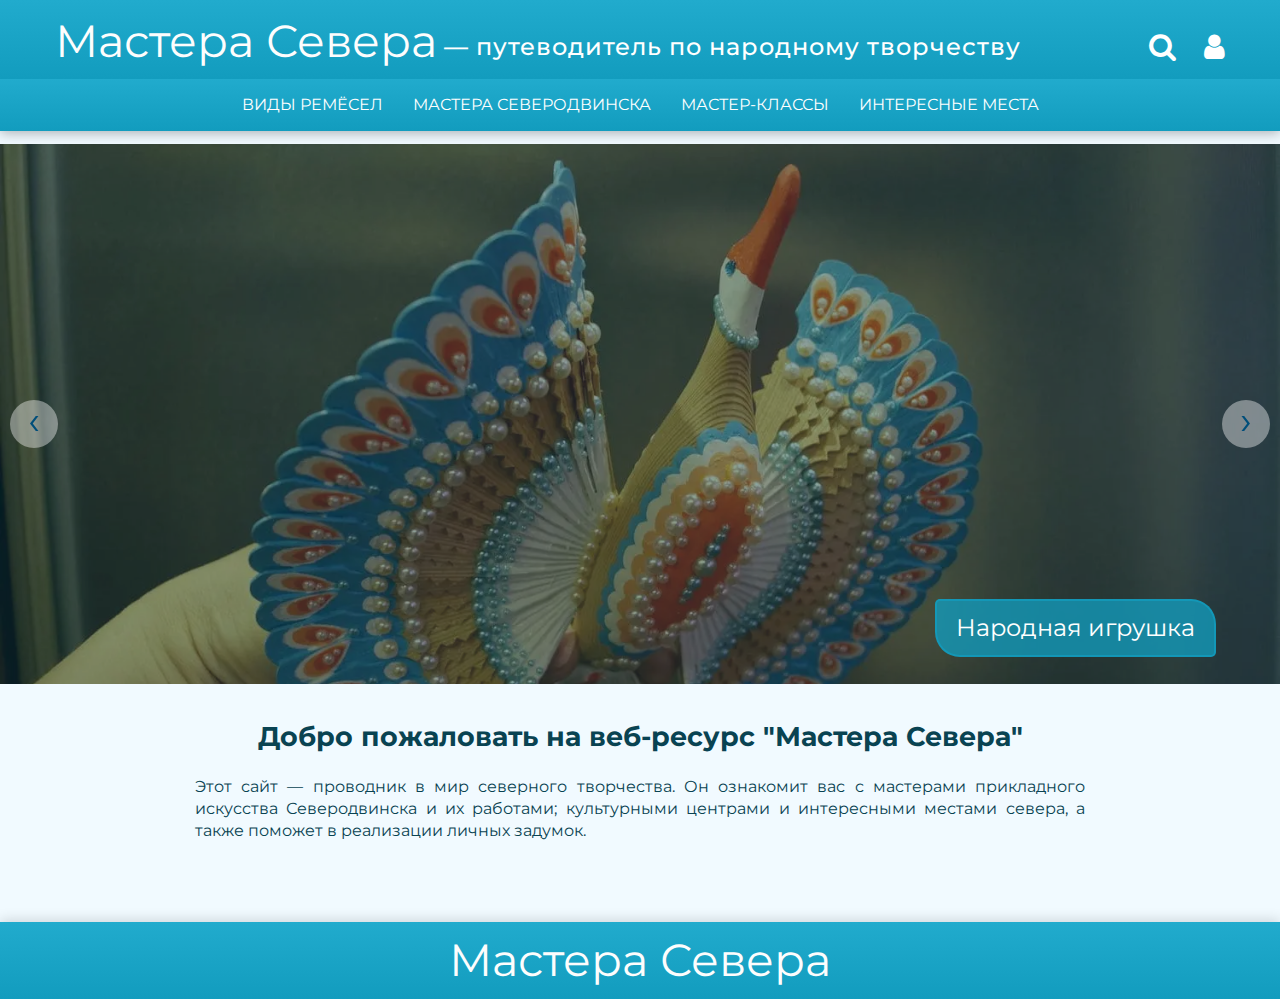
==== index.htm @ 3c2145d6 "Исправил фотографию в интересных местах" ====
<!DOCTYPE html>
<html lang="ru">

<head>
   <meta charset="UTF-8">
   <meta name="viewport" content="width=device-width, initial-scale=1.0">
   <title>Мастера Севера</title>
   <link rel="preconnect" href="https://fonts.googleapis.com">
   <link rel="preconnect" href="https://fonts.gstatic.com" crossorigin>
   <link href="https://fonts.googleapis.com/css2?family=Montserrat:wght@400;700&display=swap" rel="stylesheet">
   <link rel="stylesheet" href="css/font-awesome.css">
   <link rel="stylesheet" href="css/normalize.css">
   <link rel="stylesheet" href="styles.css">
   <link rel="stylesheet" href="css/media.css">
   <link rel="stylesheet" href="css/owl.carousel.min.css">
   <link rel="stylesheet" href="css/owl.theme.default.min.css">
   <script src="js/jquery-3.6.0.min.js"></script>
</head>

<body>
   <div class="wrapper">
      <header class="header">
         <div class="upper-header">
            <div class="center">
               <div class="upper-header__content">
                  <span class="site-title"><a href="./index.htm">Мастера Севера </a> <span>&nbsp;—&nbsp;путеводитель по народному творчеству</span></span>

                  <div class="user-block">
                     <a href="#"><i class="fa fa-search" aria-hidden="true"></i></a>
                     <a href="login.htm"><i class="fa fa-user" aria-hidden="true"></i></a>
                     <!-- <button class="m-menu">
                           <span class="line"></span>
                           <span class="line"></span>
                           <span class="line"></span>
                        </button> -->
                  </div>

                  <!-- <div class="upper-header_right">
                        <input type="text" class="search-input" placeholder="Поиск по сайту...">

                        <div class="log-panel">
                           <div class="entrance" aria-hidden="true">
                              <div class="modal-dialog">
                              <div class="modal-header">
                                 <h2>Вход</h2>
                                 <a href="#" class="btn-close closemodal" aria-hidden="true">&times;</a>
                              </div>
                              <div class="modal-body">
                                 <input type="text" name="user" placeholder="Логин" size="20" /><br>
                                 <input type="text" name="pass" placeholder="Пароль" size="20" /></div>
                              <div class="modal-footer">
                              
                                 <a href="#" class="btn">Войти</a>
                              </div>
                              </div>
                           </div>

                           <div class="registration" aria-hidden="true">
                              <div class="modal-dialog">
                              <div class="modal-header">
                                 <h2>Регистрация</h2>
                                 <a href="#" class="btn-close closemodal" aria-hidden="true">&times;</a>
                              </div>
                              <div class="modal-body">
                                 <input type="text" name="user" placeholder="Логин" size="20" /><br>
                                 <input type="text" name="pass" placeholder="Пароль" size="20" /></div>
                              <div class="modal-footer">
                              
                                 <a href="#" class="btn">Зарегистрироваться</a>
                              </div>
                              </div>
                           </div>
                           
                           <a href="#" class="nav-link modal-enter">Вход</a>
                           <a href="#" class="nav-link modal-reg">Регистрация</a>
                        </div>
                     </div> -->
               </div>
            </div>
         </div>

         <nav class="header-nav">
            <input type="checkbox" name="toggle" id="menu" class="menu-toggle">
            <label for="menu" class="menu-toggle"><i class="fa fa-bars"></i>Меню</label>
            <ul class="header-list">
               <!-- <li class="header-item">
                  <a href="./index.htm">Новости</a>
               </li> -->
               <li class="header-item">
                  <a href="top.htm">Виды ремёсел</a>
               </li>
               <!-- <li class="header-item">
                  <input type="checkbox" name="toggle" class="submenu-toggle" id="sub_m1">
                  <a href="top.htm">Виды изделий</a>
                  <label for="sub_m1" class="submenu-toggle"><i class="fa"></i></label>
                  <ul class="dropdown-list">
                     <li class="dropdown-item">
                        <a href="toys.htm">Игрушки</a>
                     </li>
                     <li class="dropdown-item">
                        <a href="#">Одежда</a>
                        <ul>
                           <li><a href="#">Юбки</a></li>
                           <li><a href="#">Брючки</a></li>
                           <li><a href="#">Сарафаны</a></li>
                        </ul>
                     </li>
                  </ul>
               </li>               
               <li class="header-item">
                  <input type="checkbox" name="toggle" class="submenu-toggle" id="sub_m2">
                  <a href="materials.htm">Материалы</a>
                  <label for="sub_m2" class="submenu-toggle"><i class="fa"></i></label>
                  <ul class="dropdown-list">
                     <li class="dropdown-item">
                        <a href="#">Древесина</a>
                     </li>
                     <li class="dropdown-item">
                        <a href="#">Мягкие материалы</a>
                     </li>
                  </ul>
               </li> -->
               <li class="header-item">
                  <!-- <input type="checkbox" name="toggle" class="submenu-toggle" id="sub_m3"> -->
                  <a href="./masters.htm">Мастера Северодвинска</a>
                  <!-- <label for="sub_m3" class="submenu-toggle"><i class="fa"></i></label> -->
                  <!-- <ul class="dropdown-list">
                           <li class="dropdown-item">
                              <a href="./balabanova.htm">Балабанова Ирина</a>
                           </li>
                           <li class="dropdown-item">
                              <a href="./gordon.htm">Гордон Елена</a>
                           </li>
                           <li class="dropdown-item">
                              <a href="./primakova.htm">Примакова Наталья</a>
                           </li>
                           <li class="dropdown-item">
                              <a href="./savchenko.htm">Савченко Лариса</a>
                           </li>
                           <li class="dropdown-item">
                              <a href="./torchova.htm">Торохова Анна</a>
                           </li>
                        </ul> -->
               </li>
               <!-- <li class="header-item">
                  <a href="#">Ярмарка Талантов</a>
               </li> -->
               <li class="header-item">
                  <a href="./master-class.htm">Мастер-классы</a>
               </li>
               <li class="header-item">
                  <a href="int-places.htm">Интересные места</a>
               </li>
               <li class="header-item user">
                     <a href="#" title="Поиск по сайту"><i class="fa fa-search" aria-hidden="true"></i></a>
                     <a href="login.htm" title="Об авторе"><i class="fa fa-user" aria-hidden="true"></i></a>
               </li>
            </ul>
         </nav>
      </header>

      <!-- Карусель -->
      <div class="main-carousel-block">
         <div class="owl-carousel main-carousel">
            <div class="owl-slide">
               <img src="img/carousel/3.webp">
               <a href="top.htm#popup" class="owl-slide-text">
                  Народная игрушка
               </a>
            </div>
            <div class="owl-slide">
               <img src="img/carousel/6.webp">
               <a href="#" class="owl-slide-text">
                  Лоскутное шитьё
               </a>
            </div>
            <div class="owl-slide">
               <img src="img/carousel/7.webp">
               <a href="#" class="owl-slide-text">
                  Гончарное дело
               </a>
            </div>
            <div class="owl-slide">
               <img src="img/carousel/8.webp">
               <a href="#" class="owl-slide-text">
                  Бондарное дело
               </a>
            </div>
            <div class="owl-slide">
               <img src="img/carousel/5.webp">
               <a href="#" class="owl-slide-text">
                  Народная игрушка
               </a>
            </div>
            <div class="owl-slide">
               <img src="img/carousel/9.webp">
               <a href="#" class="owl-slide-text">
                  Обработка бересты
               </a>
            </div>
         </div>
      </div>

      <!-- Основной контент -->
      <main class="main main-index">
         <div class="center">
            <div class="site__greetings">
               <p class="first">
                  Добро пожаловать на веб&#8209;ресурс "Мастера&nbsp;Севера"
               </p>
               <p>
                  Этот сайт — проводник в мир северного творчества. Он ознакомит вас с мастерами прикладного искусства Северодвинска и их работами; культурными центрами и интересными местами севера, а также поможет в реализации личных задумок.
               </p>
            </div>
         </div>
      </main>

      <footer class="footer">
         <div class="upper-footer">
            <div class="center">                  
               <a class="footer-title" href="./index.htm">Мастера Севера</a>
            </div>
         </div>
      </footer>
   </div>

   <!-- Подключение скриптов -->
   <script src="js/owl.carousel.min.js"></script>
   <script src="js/mainJQ.js" defer></script>
   <script src="js/main.js" defer></script>
</body>

</html>
---- styles.css ----
/********** Глобальные свойства **********/
*::selection {
   background: rgb(0, 5, 48);
   color: #fff;
}

* {
   box-sizing: border-box;
   margin: 0;
   padding: 0;
}

body {
   font-family: sans-serif;
   line-height: 1.375rem;
   background-color: #f1faff;
   padding-top: 9.025rem;
   font-family: 'Montserrat', sans-serif;
}

body.lock {
   overflow: hidden;
}

html, body {
   height: 100%;
}

.nav-link:link,
.nav-link:visited {
   text-decoration: none;
   font-weight: 600;
   color: #fff;
}

.nav-link:hover,
.nav-link:active {
   text-decoration: underline;
}

.wrapper {
   min-height: 100%;
   display: flex;
   flex-direction: column;
}

.center {
   max-width: 1200px;
   padding: 0px 15px;
   margin: 0 auto;
}

[class*="__container"] {
   max-width: 1200px;
   padding: 0 15px;
   margin: 0 auto;
}

.clearfix {
   clear: both;
}

/********** Скроллбар **********/
::-webkit-scrollbar-button {
   background-image: url('');
   background-repeat: no-repeat;
   width: 6px;
   height: 0px
}

::-webkit-scrollbar-track {
   background-color: #f1faff;
   box-shadow: 0px 0px 3px rgb(190, 190, 190) inset;
   border-radius: 5px;
}

::-webkit-scrollbar-thumb {
   -webkit-border-radius: 5px;
   border-radius: 5px;
   background-color: #004d7ac0;
   background-image: url('https://yraaa.ru/_pu/24/59610063.png');
   background-position: center;
   background-repeat: no-repeat;
}

::-webkit-scrollbar-thumb:hover {
   background-color: #004e7a;
}

::-webkit-resizer {
   background-image: url('');
   background-repeat: no-repeat;
   width: 7px;
   height: 0px;
   border-radius: 5px;
}

::-webkit-scrollbar {
   width: 9px;
   border-radius: 5px;
}

/********** Верхний хедер **********/
.header {
   color: #fff;
   position: fixed;
   top: 0;
   left: 0;
   width: 100%;
   z-index: 3;
   box-shadow: 0px 2px 12px rgba(0, 0, 0, 0.3);
   transition: transform .5s ease;
}

.upper-header {
   background: -webkit-linear-gradient(top, #21ABCD 0%, #0c6b83 100%);
   background: -moz-linear-gradient(top, #21ABCD 0%, #129CBE 100%);
   background: -o-linear-gradient(top, #21ABCD 0%, #129CBE 100%);
   background: -ms-linear-gradient(top, #21ABCD 0%, #129CBE 100%);
   background: linear-gradient(to bottom, #21ABCD 0%, #129CBE 100%);
}

.upper-header__content {   
   line-height: 3.4375rem;
   display: flex;
   justify-content: space-between;
   padding: 1.2rem 0 0 0;
}

.header_hidden {
   transform: translateY(-4.91875rem);
}

.upper-header_right {
   display: flex;
   align-items: center;
   justify-content: flex-end;
}

.search-input {
   width: 80%;
   border-radius: 0.3125rem;
   border: 3px solid #c2e9ff;
   padding: 0.3125rem 1.875rem 0.3125rem 1rem;
   margin-right: 2rem;
   background: url(img/search__icon.svg) no-repeat;
   background-position: right 0.75rem center;
   background-color: #c2e9ff;
   color: #6d6d6d;
   outline: none;
   transition: background .5s ease;
}

.search-input.submenu {
   display: none;
}

.search-input:focus {
   background-color: #fff;
}
.site-title {
   display: flex;
}
.site-title a {
   font-size: 2.8rem;
   color: #fdfdfd;
   text-decoration: none;
   transition: text-shadow .3s ease;
   line-height: 1;
}

.site-title a:hover {
   text-shadow: 0 4px 4px #00389C;
   transition: all 0.4s ease-in-out;
}

.site-title span {
   font-size: 24px;
   font-weight: 500;
   letter-spacing: 1px;
}
.user-block>a {
   color: #fff;
   font-size: 1.8rem;
   transition: text-shadow .3s ease;
   position: relative;
}

.user-block>a:hover {
   text-shadow: 0 4px 4px #00389C;
   transition: all 0.2s ease-in-out;
}
.user-block>a:after {
   content: '';
   opacity: 0;
   transform: translateY(-100%);
}
.user-block>a:first-child:hover:after,
.user-block>a:last-child:hover:after {
   position: absolute;
   font-size: 16px;
   white-space: nowrap;
   top: 20px;
   right: -50px;
   text-shadow: none;
   opacity: 1;
   transform: translateY(0);
   transition: all 0.35s ease;
}
.user-block>a:first-child:hover:after {
   content: "Поиск по сайту";
}
.user-block>a:last-child:hover:after {
   content: "Об авторе";
}


.user-block>a:last-of-type {
   margin-left: 1.5rem;
}

/********** Нижний хедер **********/
.header-nav {
   background: -webkit-linear-gradient(top, #21ABCD 0%, #129CBE 100%);
   background: -moz-linear-gradient(top, #21ABCD 0%, #129CBE 100%);
   background: -o-linear-gradient(top, #21ABCD 0%, #129CBE 100%);
   background: -ms-linear-gradient(top, #21ABCD 0%, #129CBE 100%);
   background: linear-gradient(to bottom, #21ABCD 0%, #129CBE 100%);
}

.header-nav ul,
.header-nav ol {
   list-style: none;
}

.header-nav>ul {
   display: flex;
   justify-content: center;
}

.header-nav>ul li {
   position: relative;
}

.header-nav>ul li a {
   display: block;
   background: -webkit-linear-gradient(top, #21ABCD 0%, #129CBE 100%);
   background: -moz-linear-gradient(top, #21ABCD 0%, #129CBE 100%);
   background: -o-linear-gradient(top, #21ABCD 0%, #129CBE 100%);
   background: -ms-linear-gradient(top, #21ABCD 0%, #129CBE 100%);
   background: linear-gradient(to bottom, #21ABCD 0%, #129CBE 100%);
   padding: 15px;
   color: #ffffff;
   text-decoration: none;
   text-transform: uppercase;
   transition: all 0.3s ease;
}

.header-nav li a:hover {
   background: #073c49;
   box-shadow: 1px 5px 10px -5px black;
}

.header-nav li ul {
   position: absolute;
   min-width: 11.25rem;
   opacity: 0;
   display: none;
}

.header-nav li>ul li a {
   padding: 10px;
   text-transform: none;
   background: #0d7a96;
}

.header-nav li>ul li ul {
   position: absolute;
   right: -11.25rem;
   top: 0;
}

.header-nav li:hover>ul {
   display: block;
   opacity: 1;
}
/********** Карусель **********/
.owl-slide {
   position: relative;
}

.owl-slide:after {
   content: '';
   width: 100%;
   height: 100%;
   position: absolute;
   left: 0;
   top: 0;
   z-index: 1;
   background: #073c4977;
   transition: all 0.45s ease-out;
}

.owl-slide img {
   object-fit: cover;
   object-position: 50% 20%;
   height: 60vh;
}

.master-carousel {
   border-radius: 8px;
   max-width: 70vw;
   margin: auto;
}

.master-carousel img {
   border-radius: 8px;
   object-fit: cover;
   max-width: 100%;
   height: 35vh;
}

.owl-slide-text {
   font-family: "Montserrat";
   z-index: 2;
   display: inline-block;
   line-height: 120%;
   position: absolute;
   right: 5%;
   bottom: 5%;
   font-size: 1.5rem;
   color: #fff;
   background: #129cbec5;
   border: 2px solid #129cbec5;
   border-radius: 5px 25px 5px 25px;
   padding: 0.8rem 1.2rem;
   text-decoration: none;
   transition: all 0.2s ease-in-out;
}
.owl-slide-text:hover {
   background: #0e7994c5;
   text-shadow: 1px 1px 8px rgba(0, 0, 0, 0.6);
}

.master-slide-text {
   text-align: center;
   font-size: 1.2rem;
   font-weight: 500;
   line-height: 25px;
}

.owl-nav {
   position: absolute;
   width: 100%;
   height: 0px;
   top: 50%;
   z-index: 999;
}

.owl-next,
.owl-prev {
   position: absolute;
   top: -25px;
   width: 3rem;
   height: 3rem;
   border-radius: 50%;
   background: rgba(255, 255, 255, 0.4);
   text-align: center;
}

.owl-next:hover,
.owl-prev:hover {
   background: rgba(255, 255, 255, 0.8);
}

.owl-next {
   right: 10px;
}

.owl-prev {
   left: 10px;
}

.owl-prev span,
.owl-next span {
   font-size: 2.5rem;
   color: #004e7a;
}

/********** Основной контент **********/
.main,
.page {
   flex: 1 1 auto;
}
.main-index .center {
   max-width: 920px;
}
.site__greetings {
   color: #094352;
   text-align: justify;
}
.site__greetings .first {
   text-align: center;
   font-size: 1.7rem;
   font-weight: 700;
   margin-bottom: 1.5rem;
   margin-top: 1rem;
   line-height: 110%;
}


/* .post {
   font-family: -apple-system, BlinkMacSystemFont, 'Segoe UI', Roboto, Oxygen, Ubuntu, Cantarell, 'Open Sans', 'Helvetica Neue', sans-serif;
   background: #FFFFFF;
   box-shadow: 0px 2px 8px rgba(0, 0, 0, 0.15);
   border-radius: 5px;
   margin: 2rem 0;
   padding: 1.5rem;
}

.post-header {
   display: flex;
   justify-content: space-between;
   margin-bottom: 1rem;
}

.post-button {
   background-color: #fff;
   border: none;
}

.post-info {
   display: flex;
   align-items: center;
}

.user-avatar {
   width: 3rem;
   height: 3rem;
   margin-right: 0.75rem;
}

.post-author {
   width: 100%;
   color: #36220e;
   font-weight: bold;
   text-decoration: none;
}

.post-author:hover {
   width: 100%;
   color: #129CBE;
   font-weight: bold;
   text-decoration: none;
}

.user {
   display: flex;
}

.post-text {
   color: #595959;
   margin-bottom: 1rem;
   padding-right: 1.5rem;
}

.post-text a {
   color: #004e7a;
   text-decoration: underline;
}

.post-text a:hover {
   text-decoration: none;
}

.post-image {
   display: block;
   border: 1px solid #BFBFBF;
   filter: drop-shadow(0px 4px 4px rgba(0, 0, 0, 0.25));
   border-radius: 4px;
   width: 100%;
   margin: 0 auto;
}

.post-footer {
   display: flex;
   flex-wrap: wrap;
   justify-content: space-around;
}

.post-button-icon {
   width: 1.5rem;
   height: 1.5rem;
}

.post-footer::before {
   content: "";
   height: 1px;
   width: 100%;
   max-width: 100%;
   background-color: #E8E8E8;
   margin-bottom: 1rem;
   margin-top: 1rem;
} */

/********** Модальные окна **********/
.popup {
   position: fixed;
   width: 100%;
   height: 100%;
   top: 0;
   left: 0;
   z-index: 34;
   background: #0b3e4bb6;
   visibility: hidden;
   opacity: 0;
   transition: all 0.4s ease-in-out;
   overflow-x: hidden;
   overflow-y: auto;
   padding: 0 0 5% 0;
}
.popup.open {
   visibility: visible;
   opacity: 1;
}
.popup.open .popup__content {
   transform: translate(0, 0);
}
.popup__body {
   display: flex;
   min-height: 100%;
   align-items: center;
   justify-content: flex-start;
   flex-direction: column;
   padding: 10% 15px 0 15px;
}

.popup__content {
   background-color: rgb(240, 240, 240);
   max-width: 1100px;
   padding: 0.5rem 2rem 2rem;
   border-radius: 8px;
   position: relative;
   transform: translate(0, -100%);
   transition: all 0.4s ease-in-out;
}
.popup__info p {
   text-indent: 0.5rem;
   text-align: justify;
}
.popup__middle {
   display: flex;
   justify-content: space-between;
}
.popup__img {
   flex: 0 1 40%;
   box-shadow: 2px 2px 5px 5px rgba(60, 60, 60, 0.25);
   border-radius: 5px;
}
.popup__info {
   flex: 0 1 58%;
}
/* .popup__img img {
   width: 40%;
   float: right;
   box-shadow: 0 0 5px 5px rgba(63, 63, 63, 0.2);
   border-radius: 5px;
   object-fit: cover;
} */

.popup__header {
   text-align: center;
   margin-bottom: 2rem;
   line-height: 1.8rem;
}
.popup__close {
   position: absolute;
   top: 1rem;
   right: 1rem;
}
/* .btn-close {
   color: #004d7abd;
   font-size: 1.875rem;
   text-decoration: none;
   padding: 15px;
   position: absolute;
   right: 7px;
   top: 0;
}

.btn-close:hover {
   color: #004e7a;
}

.entrance.opened .modal-dialog,
.registration.opened .modal-dialog {
   transform: translateY(300%)
}

.modal-dialog {
   background: #fefefe;
   border: #333333 solid 0px;
   border-radius: 10px;
   padding: 5px;
   margin-left: -200px;
   text-align: center;
   position: fixed;
   left: 50%;
   top: -100%;
   z-index: 11;
   width: 28%;
   box-shadow: 0 5px 10px rgba(0, 0, 0, 0.3);
   transform: translate(0, -300%);
   transition: transform 0.7s ease;
}

.modal-body {
   padding: 20px;
}

.modal-body input {
   width: 80%;
   padding: 10px 15px;
   border: 1px solid #ddd;
   color: #888;
   outline: 0;
   font-weight: bold;
   margin-top: 10px;
   border-radius: 10px;
}

.modal-header,
.modal-footer {
   padding: 10px 20px;
}

.modal-header {
   border-bottom: #eeeeee solid 1px;
}

.modal-header h2 {
   font-size: 1.25rem;
   color: #333;
}

.btn {
   background: #004d7abd;
   border-radius: 4px;
   color: #fff;
   display: inline-block;
   text-align: center;
   transition: background .5s ease;
   line-height: 2.5rem;
   padding: 0 1.5rem 0 1.5rem;
}

.btn:hover {
   background: #004e7a;
} */

/********** Подвал сайта **********/
.upper-footer {
   /* width: 100%; */
   background: -webkit-linear-gradient(top, #21ABCD 0%, #129CBE 100%);
   background: -moz-linear-gradient(top, #21ABCD 0%, #129CBE 100%);
   background: -o-linear-gradient(top, #21ABCD 0%, #129CBE 100%);
   background: -ms-linear-gradient(top, #21ABCD 0%, #129CBE 100%);
   background: linear-gradient(to bottom, #21ABCD 0%, #129CBE 100%);
   padding: 1rem;
   box-shadow: 0px -2px 12px rgba(0, 0, 0, 0.15);
   margin-top: 5rem;
   display: flex;
   align-items: center;
   justify-content: center;
}
.footer-title {
   font-size: 2.8rem;
   color: #fdfdfd;
   text-decoration: none;
   transition: text-shadow .3s ease;
   line-height: 1;
}
.footer-title:hover {
   text-shadow: 0 4px 4px #00389C;
   transition: all 0.4s ease-in-out;
}
@media(max-width: 360px) {
   .footer-title {
      font-size: 2rem;
   }
}

/* .footer .center {
      display: flex;
      align-items: center;
      justify-content: space-between;
   } */
.foot-list {
   list-style-type: none;
   display: flex;
   justify-content: center;
}

.foot-item:not(:last-child) {
   margin-right: 2rem;
}

.foot-contact ul li i {
   margin-right: 0.5rem;
   font-size: 1.6rem;
   color: #00225e;
}

/* .foot-header {
   font-family: -apple-system, BlinkMacSystemFont, 'Segoe UI', Roboto, Oxygen, Ubuntu, Cantarell, 'Open Sans', 'Helvetica Neue', sans-serif;
   color: #003553;
   font-size: 1.4rem;
   margin-bottom: 0.2rem;
} */
/* .foot-contact ul li:not(:last-child) {
   margin-bottom: 0.8rem;
} */
.lower-footer {
   background: linear-gradient(to bottom, #003366 0%, #002457 100%);
   background: -webkit-gradient(linear, left top, left bottom, color-stop(0%, #003366), color-stop(100%, #002457));
   background: -webkit-linear-gradient(top, #003366 0%, #002457 100%);
   background: -moz-linear-gradient(top, #003366 0%, #002457 100%);
   background: -o-linear-gradient(top, #003366 0%, #002457 100%);
   background: -ms-linear-gradient(top, #003366 0%, #002457 100%);
   padding-right: 2rem;
   text-align: right;
   color: lightgrey;
   font-family: monospace;
}

.m-menu {
   flex-direction: column;
   border: none;
   width: 16px;
   height: 16px;
   background-color: transparent;
   justify-content: space-around;
   margin-left: 4px;
   display: none;
}

.m-menu .line {
   width: 100%;
   height: 2px;
   background: #fff;
}

/********** Карточки направлений **********/
.title {
   text-align: center;
   color: #05262e;
   font-weight: 700;
   margin-top: 3.5rem;
   margin-bottom: 2.8rem;
   font-size: 36px;
   line-height: 110%;
   letter-spacing: 3px;
}

.types__row,
.masters__row {
   display: flex;
   flex-wrap: wrap;
}

#im-1 {
   background: url(img/types/1.webp) top center/cover no-repeat;
}
#mr-1,
#pi-1 {
   background: url(img/masters/balabanova.jpg) center 20%/cover no-repeat;
}
#ip-1 {
   background: url(img/int-places/01.jfif) center center/cover no-repeat;
}
#im-2 {
   background: url(img/types/2.webp) top center/cover no-repeat;
}
#ip-2 {
   background: url(img/int-places/02.jpg) top center/cover no-repeat;
}
#mr-2,
#pi-2 {
   background: url(img/masters/gordon.jpg) center 20%/cover no-repeat;
}
#im-3 {
   background: url(img/types/3.webp) top center/cover no-repeat;
}
#ip-3 {
   background: url(img/int-places/03.jfif) center center/cover no-repeat;
}
#mr-3,
#pi-3 {
   background: url(img/masters/primakova.jpg) center 10%/cover no-repeat;
}
#im-4 {
   background: url(img/types/4.webp) top center/cover no-repeat;
}
#ip-4 {
   background: url(img/int-places/04.jpg) center center/cover no-repeat;
}
#mr-4 {
   background: url(img/masters/savchenko.jpg) center 20%/cover no-repeat;
}
#pi-4 {
   background: url(img/masters/savchenko-main.jpg) center 20%/cover no-repeat;
}
#im-5 {
   background: url(img/types/5.webp) top center/cover no-repeat;
}
#mr-5 {
   background: url(img/masters/torochova.jpg) center 20%/cover no-repeat;
}
#pi-5 {
   background: url(img/masters/torochova-main.jpg) center 20%/cover no-repeat;
}
#im-6 {
   background: url(img/types/6.webp) top center/cover no-repeat;
}
#im-7 {
   background: url(img/types/7.webp) top center/cover no-repeat;
}
#im-8 {
   background: url(img/types/8.webp) top center/cover no-repeat;
}
#im-9 {
   background: url(img/types/9.webp) top center/cover no-repeat;
}
#im-10 {
   background: url(img/types/10.webp) top center/cover no-repeat;
}
#im-11 {
   background: url(img/types/11.webp) top center/cover no-repeat;
}
#im-12 {
   background: url(img/types/12.webp) top center/cover no-repeat;
}
#im-13 {
   background: url(img/types/13.webp) top center/cover no-repeat;
}
#im-14 {
   background: url(img/types/14.webp) top center/cover no-repeat;
}
#im-15 {
   background: url(img/types/15.webp) top center/cover no-repeat;
}

.types__row .block,
.masters__row .block {
   text-decoration: none;
   width: 31.333333%;
   height: 250px;
   overflow: hidden;
   margin-bottom: 2%;
   margin-right: 2%;
   position: relative;
   border-radius: 2%;
   box-shadow: 0 0 10px 5px rgba(0, 0, 0, 0.2);
}
.masters__row .block {
   height: 320px;   
   width: 31.333333%;
   display: flex;
   flex-direction: column;
   align-items: center;
   justify-content: flex-end;
   padding-bottom: 5%;
}
.types__row .block:after,
.masters__row .block:after {
   content: '';
   width: 100%;
   height: 100%;
   position: absolute;
   left: 0;
   top: 0;
   z-index: 1;
   transition: all 0.35s ease;
   background: #073c4977;
}
.types__row .block:hover,
.masters__row .block:hover {
   box-shadow: 0 0 10px 5px rgba(0, 0, 0, 0.4);
   transition: all 0.4s ease;
}
.masters__row .block:hover .block__info {
   opacity: 1;
   visibility: visible;
   transform: translate(0, 0);
}
.types__row .block:hover:after {
   background: #073c4948;
}

.types__row .block__title {
   text-align: center;
   color: #fff;
   font-family: "Montserrat";
   font-weight: 600;
   letter-spacing: 2px;
   position: relative;
   top: 50%;
   left: 50%;
   z-index: 2;
   transform: translate(-50%, -50%);
   user-select: none;
   text-shadow: 1px 1px 5px rgba(0, 0, 0, 0.8);
   line-height: 110%;
   padding: 0 1rem;
}
.masters__row .block__info,
.masters__row .block__title {
   position: relative;
   z-index: 2;
   color: #fff;
   text-shadow: 1px 1px 5px rgba(0, 0, 0, 0.8);
}
.masters__row .block__title {
   text-align: center;
   padding-bottom: 1.2rem;
}
.masters__row .block__info {
   opacity: 0;
   visibility: hidden;
   transform: translate(0, 100%);
   transition: all 0.4s ease-in-out;
}

.masters__row .block__info i {
   padding-right: 0.5rem;
}

.masters__row .block__info p:not(:last-child) {
   padding-bottom: 0.2rem;
}

.masters__row .block__info p:first-child {
   padding-bottom: 1.2rem;
}
.masters__row .block__info p:not(:first-child) {
   text-align: center;
}
.masters__row .block__info span {
   font-weight: 600;
}

.types__filters {
   padding-bottom: 1rem;
}

.filters__title {
   text-align: left;
   color: #05262e;
   font-weight: 700;
   margin-bottom: 0.4rem;
   line-height: 105%;
}

.types__button {
   outline: none;
   background: #1a849e;
   border: none;
   border-radius: 30px;
   padding: 8px 15px;
   margin-bottom: 1%;
   color: #fff;
   transition: all 0.35s ease-in-out;
}
.types__button:hover {
   cursor: pointer;
   background: #1a849ed2;
}
.types__button:focus,
.types__button:visited {
   background: #0b3b47;
}

.types__button:not(:last-child) {
   margin-right: 0.5rem;
}

.gallery-item {
   margin: 20px 15px 0;
   display: inline-block;
   max-width: 30%;
}
.gallery-item img {
   max-width: 100%;
}

/* Мастер-классы */
.master-class {
}
.master-class__body {
}
.item-master-class {
   display: flex;
   align-items: center;
   justify-content: space-between;
   padding: 1.5rem 2rem;
   background-color: #efefef;
   box-shadow: 0 5px 20px rgba(0, 0, 0, 0.1);
   transition: box-shadow 0.6s ease;
   border-radius: 5px;
   margin-bottom: 30px;
}
.master-class__item:hover {
   box-shadow: 0 5px 20px rgba(0, 0, 0, 0.3);
}
.item-master-class__title {
   margin-bottom: 1.2em;
}
.item-master-class__link-title {
   color: #05262e;
   font-weight: 700;
   text-decoration: none;
}
.item-master-class__link-title:hover {
   text-decoration: underline;
}
.item-master-class__text {
   padding-right: 30px;
   flex: 0 1 600px;
}
.item-master-class__image {
   flex: 1 0 350px;
}
.item-master-class__image img {
   max-width: 100%;
   object-fit: contain;
   border-radius: 2px;
}

/* Интересные места */
.places {
}
.places__row {
   display: grid;
   grid-template-columns: repeat(auto-fit, minmax(290px, calc(50% - 25px)));
   row-gap: 40px;
   column-gap: 25px;
}
.places__block {
   display: flex;
   align-items: center;
   justify-content: center;
   height: 250px;
   text-decoration: none;
   position: relative;
   z-index: 2;
   border-radius: 20px;
   transition: box-shadow 0.4s ease;
}
.block__title {
   color: #fff;
   font-family: "Montserrat";
   font-weight: 600;
   letter-spacing: 2px;
   user-select: none;
   text-shadow: 1px 1px 5px rgba(0, 0, 0, 0.8);
   line-height: 110%;
   padding: 0 1rem;
   position: relative;
   z-index: 2;
   text-align: center;
}
.places__block::after {
   content: '';
   width: 100%;
   height: 100%;
   position: absolute;
   left: 0;
   top: 0;
   z-index: 1;
   transition: background 0.35s ease;
   background: #073c4977;
   border-radius: 20px;
}

.places__block:hover::after {
   background: #073c4948;
}

.places__block:hover {
   box-shadow: 0 0 10px 5px rgba(0, 0, 0, 0.4);
}
---- css/media.css ----
.header-nav [type="checkbox"],
.header-nav label.submenu-toggle{
   display: none;
}
.header-nav label.menu-toggle{
   background: -webkit-linear-gradient(top, #21ABCD 0%, #129CBE 100%);
   background: -moz-linear-gradient(top, #21ABCD 0%, #129CBE 100%);
   background: -o-linear-gradient(top, #21ABCD 0%, #129CBE 100%);
   background: -ms-linear-gradient(top, #21ABCD 0%, #129CBE 100%);
   background: linear-gradient(to bottom, #21ABCD 0%, #129CBE 100%);
   display: none;
   padding: 15px 30px;
   text-transform: uppercase;
   cursor: pointer;
   position: relative;
}
     .header-nav label.menu-toggle .fa{
      font-size: 1.125rem;
      margin-right: 0.5rem;
     }
    

/********** Медиа-запросы **********/
@media screen and (min-width: 800px) {
   .card {
      width: 32%;
   }
   .card:not(:nth-child(3n)) {
      margin-right: 2%;
   }
   .header-item.user {
      display: none;
   }

}
/* @media screen and (max-width: 1210px) {
   .header-nav > ul li a {
      padding: 0.8rem 1rem;
   }
} */
@media (max-width: 1100px) {
   .site-title span {
      font-size: 19px
   }
}
@media screen and (max-width: 1024px) {
   html {
      font-size: 14px;
   }
}
@media (max-width: 920px) {
   .site-title span {
      font-size: 14px
   }
}
@media all and (max-width: 800px){
   html {
      font-size: 12px;
   }
   .site-title {
      font-size: 1.8rem;
      padding-bottom: 1rem;
   }
   .foot-menu {
      display: none;
   }
   .header-nav{
      overflow: hidden;
   }
   .user-block {
      display: none;
   }
   .header-item.user {      
      display: flex;
      justify-content: center;
   }
   .header-item.user a {
      background: none;
      font-size: 20px;
   }
   .header-nav ul{
      display: block;
      max-height: 0;
      transition: max-height 0.5s;
   }
   .header-nav li>ul li ul{
      position: absolute;
      right: auto;
      top: auto;
   }
   .header-nav label.menu-toggle{
      display: block;
      font-size: 1.3rem;
   }
   input.menu-toggle:checked + label.menu-toggle{
      background: #0a5a6e;
   }
   input.menu-toggle:checked ~ ul,
   input.submenu-toggle:checked ~ ul {
      display: block;
      position: relative;
      max-height: 5000px;
      transition: max-height 2s ease-in;
   }
   .header-nav label.submenu-toggle{
      position: absolute;
      top: 0;
      right: 0;
      width: 75%;
      height: 100%;
      cursor: pointer;
      display: block;
   }
   input.submenu-toggle:checked ~ a{
      background: #0a5a6e;
   }
   .header-nav label.submenu-toggle .fa:before{
      content: "\f0d7";
      color: #fff;
   }
   .header-nav label.submenu-toggle .fa{
      position: absolute;
      top: 15px;
      right: 30px;
   }
   .header-nav input.submenu-toggle:checked ~ label.submenu-toggle .fa::before{
      content: "\f0d8";
      color: #ffffff;
   }
   .types__row .block,
   .masters__row .block {
      width: 48%;
   }
}
/* @media screen and (max-width: 640px) {
   .log-block {
      width: 80%;
   }
} */

@media(max-width: 767.98px) {
   .item-master-class {
      flex-direction: column;
   }
   .item-master-class__title {
      text-align: center;
   }
   .item-master-class__text {
      flex: 1 1 auto;
   }
   .item-master-class__image {
      overflow: hidden;
      flex: 1 1 auto;
      height: 250px;

      border-radius: 15px;
      margin-top: 30px;
   }
   .item-master-class__image img {
      border-radius: 15px;
   }
}
@media screen and (min-width: 425px) and (max-width: 800px) {
   .work {
      width: 32%;
      box-shadow: none;
   }
   .work:not(:nth-child(3n)) {
      margin-right: 2%;
   }
   .card {
      width: 49%;
   }
   .card:not(:nth-child(2n)) {
      margin-right: 2%;
   }
}
@media(max-width: 640px) {
   .places__row {
      grid-template-columns: 1fr;
      row-gap: 25px;
   }
}
@media (max-width: 600px) {
   .types__header {
      font-size: 30px;
   }
   .site-title span {
      display: none;
   }
   .masters__row .block {
      height: 250px;
      justify-content: center;
      padding-bottom: 0;
   }
   .masters__row .popup .popup__middle {
      flex-direction: column-reverse;
   }
   .masters__row .popup .popup__middle .popup__img {
      flex: 1 1 auto;
      height: 200px;
      margin-bottom: 1rem;
   }
   .masters__row .block .block__info {
      display: none;
   }
}
@media (max-width: 500px) {
   .types__header {
      font-size: 25px;
   }
   .types__button {
      font-size: 1.1rem;
   }
   .masters__row .block {
      height: 175px;
   }
}
@media screen and (max-width: 425px) {
   .types__header {
      font-size: 20px;
   }
   .types__row .block {
      height: 170px;
   }
   .types__row .block__title,
   .masters__row .block__title {
      font-size: 1.1rem;
      letter-spacing: normal;
      font-weight: 700;
   }
   .card {
      width: 49%;
   }
   .card:not(:nth-child(2n)) {
      margin-right: 2%;
   }
   .post {
      font-size: 1.2rem;
      line-height: 1.5rem;
   }
   /* .header-nav label.menu-toggle .fa{
      top: 0.9rem;
      left: 1.8rem;
   } */
   /* .card {
      width: 100%;
   } */
   /* .header-nav label.menu-toggle {
      padding: 8px 30px;
   } */
   .master-description > img {
      float: none;
      width: 80%;
      display: block;
      margin: 0.5rem auto;
   }
   .work {
      width: 49%;
   }
   .work:not(:nth-child(2n)) {
      margin-right: 2%;
   }
}
@media screen and (max-width: 340px) {
   .site-title {
      font-size: 1.2rem;
   }
   .foot-header {
      font-size: 1rem;
   }
}
@media (max-width: 330px) {
   .types__header {
      font-size: 17px;
   }
   .types__row .block {
      max-height: 165px;
   }
}
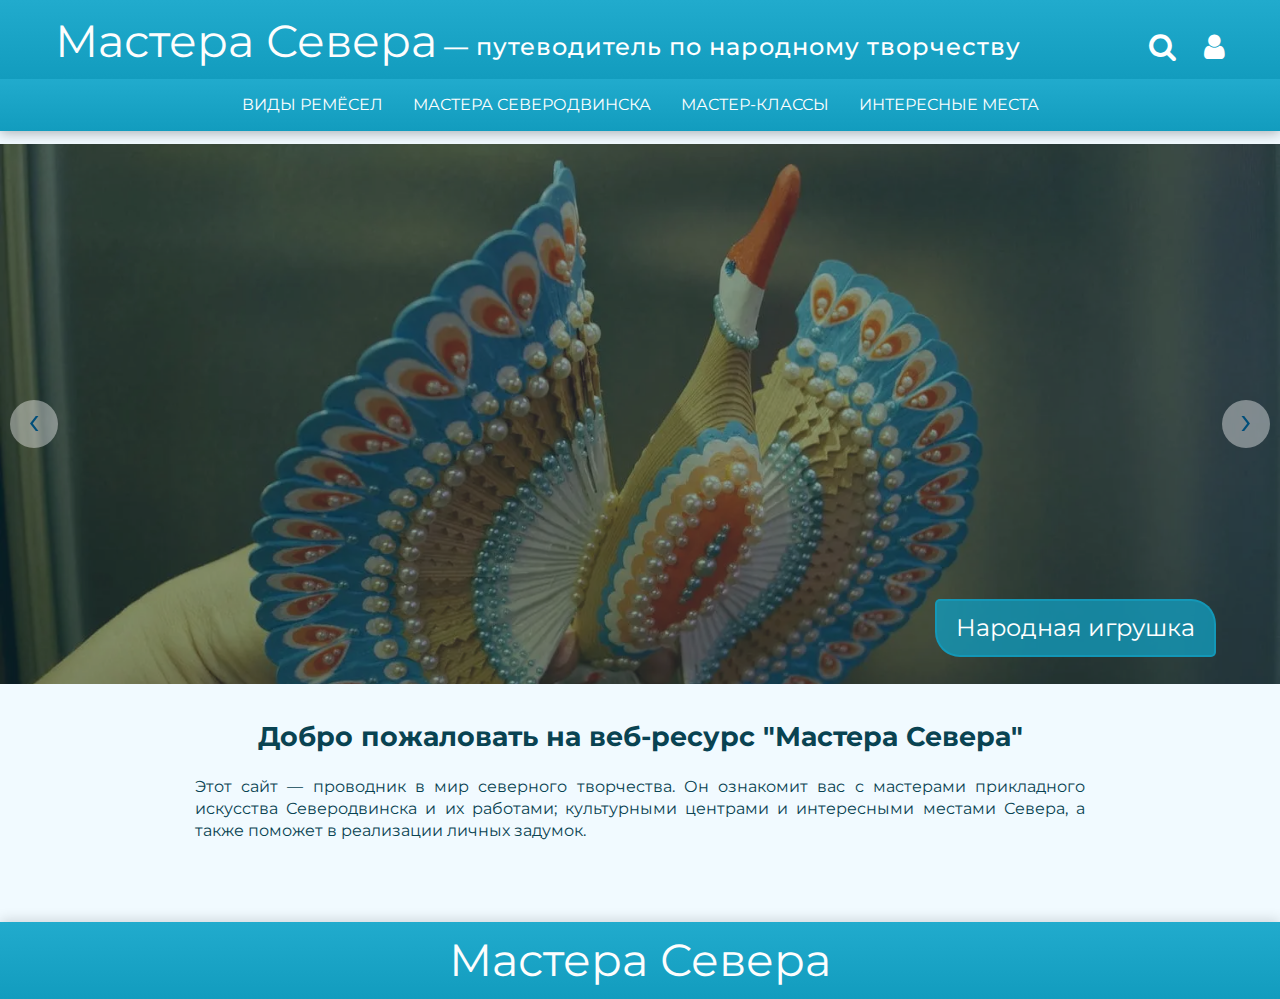
==== commit d8e2e9f0: "Обновил пару карточек, изображения мастеров" ====
--- a/index.htm
+++ b/index.htm
@@ -4,7 +4,10 @@
 <head>
    <meta charset="UTF-8">
    <meta name="viewport" content="width=device-width, initial-scale=1.0">
+   <meta name="description" content="Этот сайт — проводник в мир северного творчества. Он ознакомит вас с мастерами прикладного искусства Северодвинска и их работами; культурными центрами и интересными местами Севера, а также поможет в реализации личных задумок.">
    <title>Мастера Севера</title>
+   <meta property="og:site_name" content="Мастера Севера">
+	<link rel="shortcut icon" href="favicon.ico">
    <link rel="preconnect" href="https://fonts.googleapis.com">
    <link rel="preconnect" href="https://fonts.gstatic.com" crossorigin>
    <link href="https://fonts.googleapis.com/css2?family=Montserrat:wght@400;700&display=swap" rel="stylesheet">
@@ -209,7 +212,7 @@
                   Добро пожаловать на веб&#8209;ресурс "Мастера&nbsp;Севера"
                </p>
                <p>
-                  Этот сайт — проводник в мир северного творчества. Он ознакомит вас с мастерами прикладного искусства Северодвинска и их работами; культурными центрами и интересными местами севера, а также поможет в реализации личных задумок.
+                  Этот сайт — проводник в мир северного творчества. Он ознакомит вас с мастерами прикладного искусства Северодвинска и их работами; культурными центрами и интересными местами Севера, а также поможет в реализации личных задумок.
                </p>
             </div>
          </div>
--- a/styles.css
+++ b/styles.css
@@ -773,20 +773,20 @@
 }
 #mr-1,
 #pi-1 {
-   background: url(img/masters/balabanova.jpg) center 20%/cover no-repeat;
+   background: url(img/masters/balabanova.webp) center 20%/cover no-repeat;
 }
 #ip-1 {
-   background: url(img/int-places/01.jfif) center center/cover no-repeat;
+   background: url(img/int-places/02.jpg) top center/cover no-repeat;
 }
 #im-2 {
    background: url(img/types/2.webp) top center/cover no-repeat;
 }
 #ip-2 {
-   background: url(img/int-places/02.jpg) top center/cover no-repeat;
+   background: url(img/int-places/01.jfif) center center/cover no-repeat;
 }
 #mr-2,
 #pi-2 {
-   background: url(img/masters/gordon.jpg) center 20%/cover no-repeat;
+   background: url(img/masters/gordon.webp) center 20%/cover no-repeat;
 }
 #im-3 {
    background: url(img/types/3.webp) top center/cover no-repeat;
@@ -796,7 +796,7 @@
 }
 #mr-3,
 #pi-3 {
-   background: url(img/masters/primakova.jpg) center 10%/cover no-repeat;
+   background: url(img/masters/primakova.webp) center 10%/cover no-repeat;
 }
 #im-4 {
    background: url(img/types/4.webp) top center/cover no-repeat;
@@ -805,19 +805,19 @@
    background: url(img/int-places/04.jpg) center center/cover no-repeat;
 }
 #mr-4 {
-   background: url(img/masters/savchenko.jpg) center 20%/cover no-repeat;
+   background: url(img/masters/savchenko.webp) center 20%/cover no-repeat;
 }
 #pi-4 {
-   background: url(img/masters/savchenko-main.jpg) center 20%/cover no-repeat;
+   background: url(img/masters/savchenko-main.webp) center 20%/cover no-repeat;
 }
 #im-5 {
    background: url(img/types/5.webp) top center/cover no-repeat;
 }
 #mr-5 {
-   background: url(img/masters/torochova.jpg) center 20%/cover no-repeat;
+   background: url(img/masters/torochova.webp) center 20%/cover no-repeat;
 }
 #pi-5 {
-   background: url(img/masters/torochova-main.jpg) center 20%/cover no-repeat;
+   background: url(img/masters/torochova-main.webp) center 20%/cover no-repeat;
 }
 #im-6 {
    background: url(img/types/6.webp) top center/cover no-repeat;
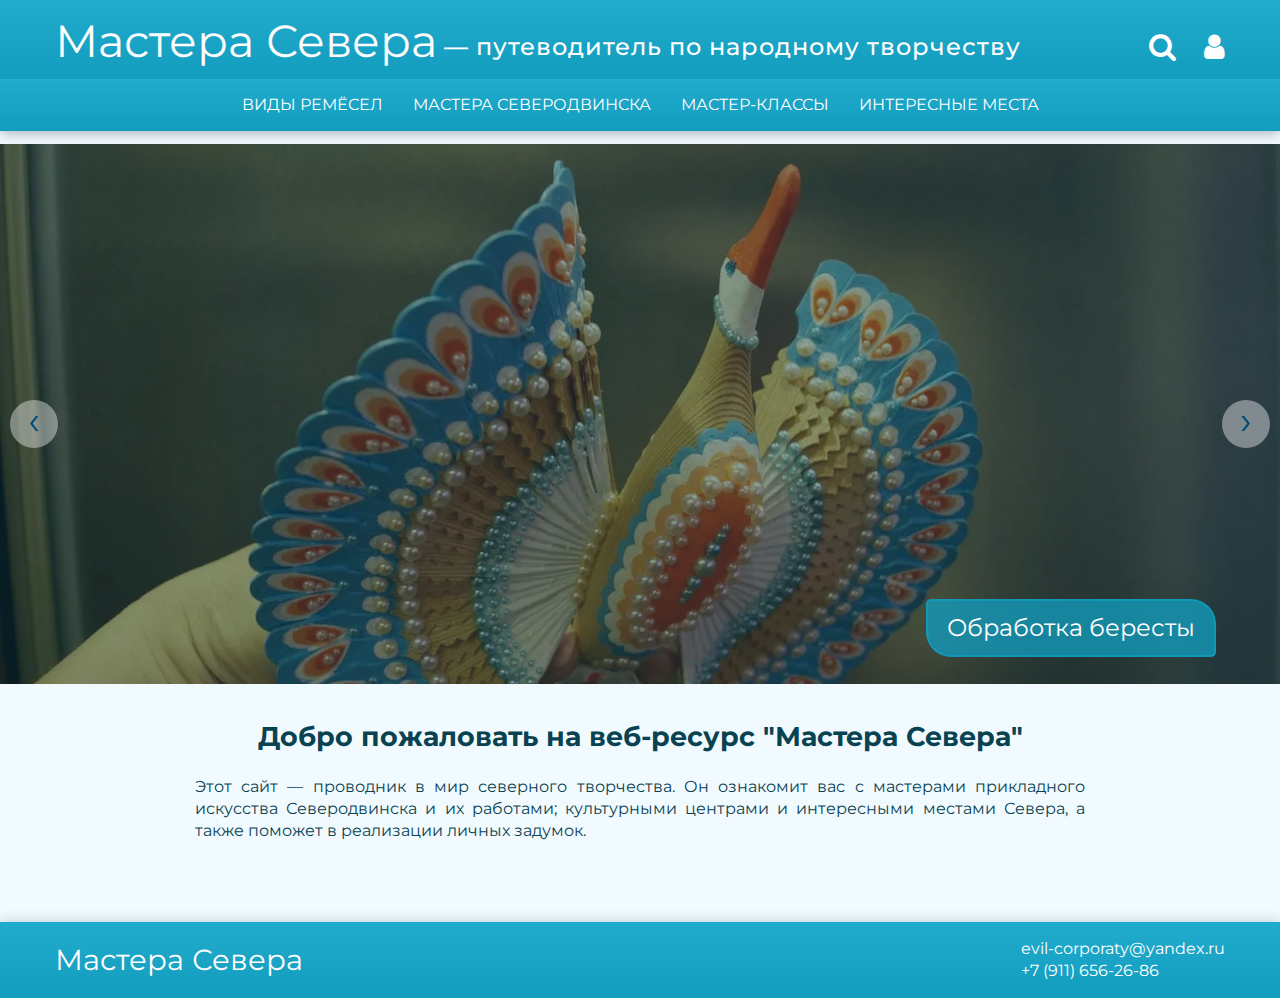
==== commit 222d4d96: "some changes" ====
--- a/index.htm
+++ b/index.htm
@@ -167,38 +167,32 @@
          <div class="owl-carousel main-carousel">
             <div class="owl-slide">
                <img src="img/carousel/3.webp">
-               <a href="top.htm#popup" class="owl-slide-text">
+               <a href="./top.htm#popup-7" class="owl-slide-text">
+                  Обработка бересты
+               </a>
+            </div>
+            <div class="owl-slide">
+               <img src="img/carousel/6.webp">
+               <a href="./top.htm#popup-5" class="owl-slide-text">
+                  Лоскутное шитьё
+               </a>
+            </div>
+            <div class="owl-slide">
+               <img src="img/carousel/7.webp">
+               <a href="./top.htm#popup-11" class="owl-slide-text">
+                  Керамика
+               </a>
+            </div>
+            <div class="owl-slide">
+               <img src="img/carousel/8.webp">
+               <a href="./top.htm#popup-15" class="owl-slide-text">
+                  Бондарное дело
+               </a>
+            </div>
+            <div class="owl-slide">
+               <img src="img/carousel/5.webp">
+               <a data-href="./top.htm#popup-3" href="./top.htm#popup-3" class="owl-slide-text">
                   Народная игрушка
-               </a>
-            </div>
-            <div class="owl-slide">
-               <img src="img/carousel/6.webp">
-               <a href="#" class="owl-slide-text">
-                  Лоскутное шитьё
-               </a>
-            </div>
-            <div class="owl-slide">
-               <img src="img/carousel/7.webp">
-               <a href="#" class="owl-slide-text">
-                  Гончарное дело
-               </a>
-            </div>
-            <div class="owl-slide">
-               <img src="img/carousel/8.webp">
-               <a href="#" class="owl-slide-text">
-                  Бондарное дело
-               </a>
-            </div>
-            <div class="owl-slide">
-               <img src="img/carousel/5.webp">
-               <a href="#" class="owl-slide-text">
-                  Народная игрушка
-               </a>
-            </div>
-            <div class="owl-slide">
-               <img src="img/carousel/9.webp">
-               <a href="#" class="owl-slide-text">
-                  Обработка бересты
                </a>
             </div>
          </div>
@@ -222,6 +216,10 @@
          <div class="upper-footer">
             <div class="center">                  
                <a class="footer-title" href="./index.htm">Мастера Севера</a>
+               <ul class="footer-list">
+                  <li class="footer-item"><a href="mailto:evil-corporaty@yandex.ru" class="footer-link">evil-corporaty@yandex.ru</a></li>
+                  <li class="footer-item"><a href="tel:79116562686" class="footer-link">+7 (911) 656-26-86</a></li>
+               </ul>
             </div>
          </div>
       </footer>
@@ -231,6 +229,7 @@
    <script src="js/owl.carousel.min.js"></script>
    <script src="js/mainJQ.js" defer></script>
    <script src="js/main.js" defer></script>
+   <script src="js/card.js" defer></script>
 </body>
 
 </html>--- a/styles.css
+++ b/styles.css
@@ -22,7 +22,8 @@
    overflow: hidden;
 }
 
-html, body {
+html,
+body {
    height: 100%;
 }
 
@@ -50,7 +51,7 @@
    margin: 0 auto;
 }
 
-[class*="__container"] {
+[class*='__container'] {
    max-width: 1200px;
    padding: 0 15px;
    margin: 0 auto;
@@ -65,7 +66,7 @@
    background-image: url('');
    background-repeat: no-repeat;
    width: 6px;
-   height: 0px
+   height: 0px;
 }
 
 ::-webkit-scrollbar-track {
@@ -109,18 +110,18 @@
    width: 100%;
    z-index: 3;
    box-shadow: 0px 2px 12px rgba(0, 0, 0, 0.3);
-   transition: transform .5s ease;
+   transition: transform 0.5s ease;
 }
 
 .upper-header {
-   background: -webkit-linear-gradient(top, #21ABCD 0%, #0c6b83 100%);
-   background: -moz-linear-gradient(top, #21ABCD 0%, #129CBE 100%);
-   background: -o-linear-gradient(top, #21ABCD 0%, #129CBE 100%);
-   background: -ms-linear-gradient(top, #21ABCD 0%, #129CBE 100%);
-   background: linear-gradient(to bottom, #21ABCD 0%, #129CBE 100%);
-}
-
-.upper-header__content {   
+   background: -webkit-linear-gradient(top, #21abcd 0%, #0c6b83 100%);
+   background: -moz-linear-gradient(top, #21abcd 0%, #129cbe 100%);
+   background: -o-linear-gradient(top, #21abcd 0%, #129cbe 100%);
+   background: -ms-linear-gradient(top, #21abcd 0%, #129cbe 100%);
+   background: linear-gradient(to bottom, #21abcd 0%, #129cbe 100%);
+}
+
+.upper-header__content {
    line-height: 3.4375rem;
    display: flex;
    justify-content: space-between;
@@ -148,7 +149,7 @@
    background-color: #c2e9ff;
    color: #6d6d6d;
    outline: none;
-   transition: background .5s ease;
+   transition: background 0.5s ease;
 }
 
 .search-input.submenu {
@@ -165,12 +166,12 @@
    font-size: 2.8rem;
    color: #fdfdfd;
    text-decoration: none;
-   transition: text-shadow .3s ease;
+   transition: text-shadow 0.3s ease;
    line-height: 1;
 }
 
 .site-title a:hover {
-   text-shadow: 0 4px 4px #00389C;
+   text-shadow: 0 4px 4px #00389c;
    transition: all 0.4s ease-in-out;
 }
 
@@ -179,24 +180,24 @@
    font-weight: 500;
    letter-spacing: 1px;
 }
-.user-block>a {
+.user-block > a {
    color: #fff;
    font-size: 1.8rem;
-   transition: text-shadow .3s ease;
+   transition: text-shadow 0.3s ease;
    position: relative;
 }
 
-.user-block>a:hover {
-   text-shadow: 0 4px 4px #00389C;
+.user-block > a:hover {
+   text-shadow: 0 4px 4px #00389c;
    transition: all 0.2s ease-in-out;
 }
-.user-block>a:after {
+.user-block > a:after {
    content: '';
    opacity: 0;
    transform: translateY(-100%);
 }
-.user-block>a:first-child:hover:after,
-.user-block>a:last-child:hover:after {
+.user-block > a:first-child:hover:after,
+.user-block > a:last-child:hover:after {
    position: absolute;
    font-size: 16px;
    white-space: nowrap;
@@ -207,25 +208,24 @@
    transform: translateY(0);
    transition: all 0.35s ease;
 }
-.user-block>a:first-child:hover:after {
-   content: "Поиск по сайту";
-}
-.user-block>a:last-child:hover:after {
-   content: "Об авторе";
-}
-
-
-.user-block>a:last-of-type {
+.user-block > a:first-child:hover:after {
+   content: 'Поиск по сайту';
+}
+.user-block > a:last-child:hover:after {
+   content: 'Об авторе';
+}
+
+.user-block > a:last-of-type {
    margin-left: 1.5rem;
 }
 
 /********** Нижний хедер **********/
 .header-nav {
-   background: -webkit-linear-gradient(top, #21ABCD 0%, #129CBE 100%);
-   background: -moz-linear-gradient(top, #21ABCD 0%, #129CBE 100%);
-   background: -o-linear-gradient(top, #21ABCD 0%, #129CBE 100%);
-   background: -ms-linear-gradient(top, #21ABCD 0%, #129CBE 100%);
-   background: linear-gradient(to bottom, #21ABCD 0%, #129CBE 100%);
+   background: -webkit-linear-gradient(top, #21abcd 0%, #129cbe 100%);
+   background: -moz-linear-gradient(top, #21abcd 0%, #129cbe 100%);
+   background: -o-linear-gradient(top, #21abcd 0%, #129cbe 100%);
+   background: -ms-linear-gradient(top, #21abcd 0%, #129cbe 100%);
+   background: linear-gradient(to bottom, #21abcd 0%, #129cbe 100%);
 }
 
 .header-nav ul,
@@ -233,22 +233,22 @@
    list-style: none;
 }
 
-.header-nav>ul {
+.header-nav > ul {
    display: flex;
    justify-content: center;
 }
 
-.header-nav>ul li {
+.header-nav > ul li {
    position: relative;
 }
 
-.header-nav>ul li a {
+.header-nav > ul li a {
    display: block;
-   background: -webkit-linear-gradient(top, #21ABCD 0%, #129CBE 100%);
-   background: -moz-linear-gradient(top, #21ABCD 0%, #129CBE 100%);
-   background: -o-linear-gradient(top, #21ABCD 0%, #129CBE 100%);
-   background: -ms-linear-gradient(top, #21ABCD 0%, #129CBE 100%);
-   background: linear-gradient(to bottom, #21ABCD 0%, #129CBE 100%);
+   background: -webkit-linear-gradient(top, #21abcd 0%, #129cbe 100%);
+   background: -moz-linear-gradient(top, #21abcd 0%, #129cbe 100%);
+   background: -o-linear-gradient(top, #21abcd 0%, #129cbe 100%);
+   background: -ms-linear-gradient(top, #21abcd 0%, #129cbe 100%);
+   background: linear-gradient(to bottom, #21abcd 0%, #129cbe 100%);
    padding: 15px;
    color: #ffffff;
    text-decoration: none;
@@ -268,19 +268,19 @@
    display: none;
 }
 
-.header-nav li>ul li a {
+.header-nav li > ul li a {
    padding: 10px;
    text-transform: none;
    background: #0d7a96;
 }
 
-.header-nav li>ul li ul {
+.header-nav li > ul li ul {
    position: absolute;
    right: -11.25rem;
    top: 0;
 }
 
-.header-nav li:hover>ul {
+.header-nav li:hover > ul {
    display: block;
    opacity: 1;
 }
@@ -321,7 +321,7 @@
 }
 
 .owl-slide-text {
-   font-family: "Montserrat";
+   font-family: 'Montserrat';
    z-index: 2;
    display: inline-block;
    line-height: 120%;
@@ -407,7 +407,6 @@
    margin-top: 1rem;
    line-height: 110%;
 }
-
 
 /* .post {
    font-family: -apple-system, BlinkMacSystemFont, 'Segoe UI', Roboto, Oxygen, Ubuntu, Cantarell, 'Open Sans', 'Helvetica Neue', sans-serif;
@@ -532,7 +531,7 @@
    align-items: center;
    justify-content: flex-start;
    flex-direction: column;
-   padding: 10% 15px 0 15px;
+   padding: 5% 15px 0 15px;
 }
 
 .popup__content {
@@ -569,8 +568,8 @@
 } */
 
 .popup__header {
-   text-align: center;
-   margin-bottom: 2rem;
+   margin-bottom: 1.5rem;
+   margin-top: 2rem;
    line-height: 1.8rem;
 }
 .popup__close {
@@ -661,40 +660,60 @@
 /********** Подвал сайта **********/
 .upper-footer {
    /* width: 100%; */
-   background: -webkit-linear-gradient(top, #21ABCD 0%, #129CBE 100%);
-   background: -moz-linear-gradient(top, #21ABCD 0%, #129CBE 100%);
-   background: -o-linear-gradient(top, #21ABCD 0%, #129CBE 100%);
-   background: -ms-linear-gradient(top, #21ABCD 0%, #129CBE 100%);
-   background: linear-gradient(to bottom, #21ABCD 0%, #129CBE 100%);
+   background: -webkit-linear-gradient(top, #21abcd 0%, #129cbe 100%);
+   background: -moz-linear-gradient(top, #21abcd 0%, #129cbe 100%);
+   background: -o-linear-gradient(top, #21abcd 0%, #129cbe 100%);
+   background: -ms-linear-gradient(top, #21abcd 0%, #129cbe 100%);
+   background: linear-gradient(to bottom, #21abcd 0%, #129cbe 100%);
    padding: 1rem;
    box-shadow: 0px -2px 12px rgba(0, 0, 0, 0.15);
    margin-top: 5rem;
-   display: flex;
-   align-items: center;
-   justify-content: center;
 }
 .footer-title {
-   font-size: 2.8rem;
+   font-size: 1.8rem;
    color: #fdfdfd;
    text-decoration: none;
-   transition: text-shadow .3s ease;
+   transition: text-shadow 0.3s ease;
    line-height: 1;
 }
 .footer-title:hover {
-   text-shadow: 0 4px 4px #00389C;
+   text-shadow: 0 4px 4px #00389c;
    transition: all 0.4s ease-in-out;
 }
-@media(max-width: 360px) {
+@media (max-width: 360px) {
    .footer-title {
       font-size: 2rem;
    }
 }
 
-/* .footer .center {
-      display: flex;
+.footer .center {
+   display: flex;
+   align-items: center;
+   justify-content: space-between;
+}
+
+.footer-list {
+   list-style: none;
+}
+
+.footer-link {
+   color: #fff;
+   text-decoration: none;
+}
+.footer-link:hover {
+   text-decoration: underline;
+}
+@media (max-width: 480px) {
+   .footer .center {
+      flex-direction: column;
       align-items: center;
-      justify-content: space-between;
-   } */
+      gap: 20px;
+   }
+   .footer-item {
+      text-align: center;
+   }
+}
+/*
 .foot-list {
    list-style-type: none;
    display: flex;
@@ -773,51 +792,51 @@
 }
 #mr-1,
 #pi-1 {
-   background: url(img/masters/balabanova.webp) center 20%/cover no-repeat;
+   background: url(img/masters/balabanova.webp) center 20% / cover no-repeat;
 }
 #ip-1 {
-   background: url(img/int-places/02.jpg) top center/cover no-repeat;
+   background: url(img/int-places/02.webp) top center/cover no-repeat;
 }
 #im-2 {
    background: url(img/types/2.webp) top center/cover no-repeat;
 }
 #ip-2 {
-   background: url(img/int-places/01.jfif) center center/cover no-repeat;
+   background: url(img/int-places/01.webp) center center/cover no-repeat;
 }
 #mr-2,
 #pi-2 {
-   background: url(img/masters/gordon.webp) center 20%/cover no-repeat;
+   background: url(img/masters/gordon.webp) center 20% / cover no-repeat;
 }
 #im-3 {
    background: url(img/types/3.webp) top center/cover no-repeat;
 }
 #ip-3 {
-   background: url(img/int-places/03.jfif) center center/cover no-repeat;
+   background: url(img/int-places/03.webp) center center/cover no-repeat;
 }
 #mr-3,
 #pi-3 {
-   background: url(img/masters/primakova.webp) center 10%/cover no-repeat;
+   background: url(img/masters/primakova.webp) center 10% / cover no-repeat;
 }
 #im-4 {
    background: url(img/types/4.webp) top center/cover no-repeat;
 }
 #ip-4 {
-   background: url(img/int-places/04.jpg) center center/cover no-repeat;
+   background: url(img/int-places/04.webp) center center/cover no-repeat;
 }
 #mr-4 {
-   background: url(img/masters/savchenko.webp) center 20%/cover no-repeat;
+   background: url(img/masters/savchenko.webp) center 20% / cover no-repeat;
 }
 #pi-4 {
-   background: url(img/masters/savchenko-main.webp) center 20%/cover no-repeat;
+   background: url(img/masters/savchenko-main.webp) center 20% / cover no-repeat;
 }
 #im-5 {
    background: url(img/types/5.webp) top center/cover no-repeat;
 }
 #mr-5 {
-   background: url(img/masters/torochova.webp) center 20%/cover no-repeat;
+   background: url(img/masters/torochova.webp) center 20% / cover no-repeat;
 }
 #pi-5 {
-   background: url(img/masters/torochova-main.webp) center 20%/cover no-repeat;
+   background: url(img/masters/torochova-main.webp) center 20% / cover no-repeat;
 }
 #im-6 {
    background: url(img/types/6.webp) top center/cover no-repeat;
@@ -863,7 +882,7 @@
    box-shadow: 0 0 10px 5px rgba(0, 0, 0, 0.2);
 }
 .masters__row .block {
-   height: 320px;   
+   height: 320px;
    width: 31.333333%;
    display: flex;
    flex-direction: column;
@@ -900,7 +919,7 @@
 .types__row .block__title {
    text-align: center;
    color: #fff;
-   font-family: "Montserrat";
+   font-family: 'Montserrat';
    font-weight: 600;
    letter-spacing: 2px;
    position: relative;
@@ -1058,7 +1077,7 @@
 }
 .block__title {
    color: #fff;
-   font-family: "Montserrat";
+   font-family: 'Montserrat';
    font-weight: 600;
    letter-spacing: 2px;
    user-select: none;
@@ -1088,4 +1107,29 @@
 
 .places__block:hover {
    box-shadow: 0 0 10px 5px rgba(0, 0, 0, 0.4);
-}+}
+.gallery-light {
+   display: grid;
+   grid-template-columns: repeat(auto-fit, minmax(180px, 1fr));
+   gap: 20px;
+}
+.lightgallery__item {
+   position: relative;
+   padding-bottom: 65%;
+   box-shadow: 0 0 10px 5px rgba(0, 0, 0, 0.2);
+   transition: all 0.3s ease;
+   border-radius: 5%;
+   overflow: hidden;
+}
+.lightgallery__item:hover {
+   box-shadow: 0 0 10px 5px rgba(0, 0, 0, 0.4);
+}
+.lightgallery__item img {
+   position: absolute;
+   width: 100%;
+   height: 100%;
+   top: 0;
+   left: 0;
+   object-fit: cover;
+   object-position: top center;
+}
